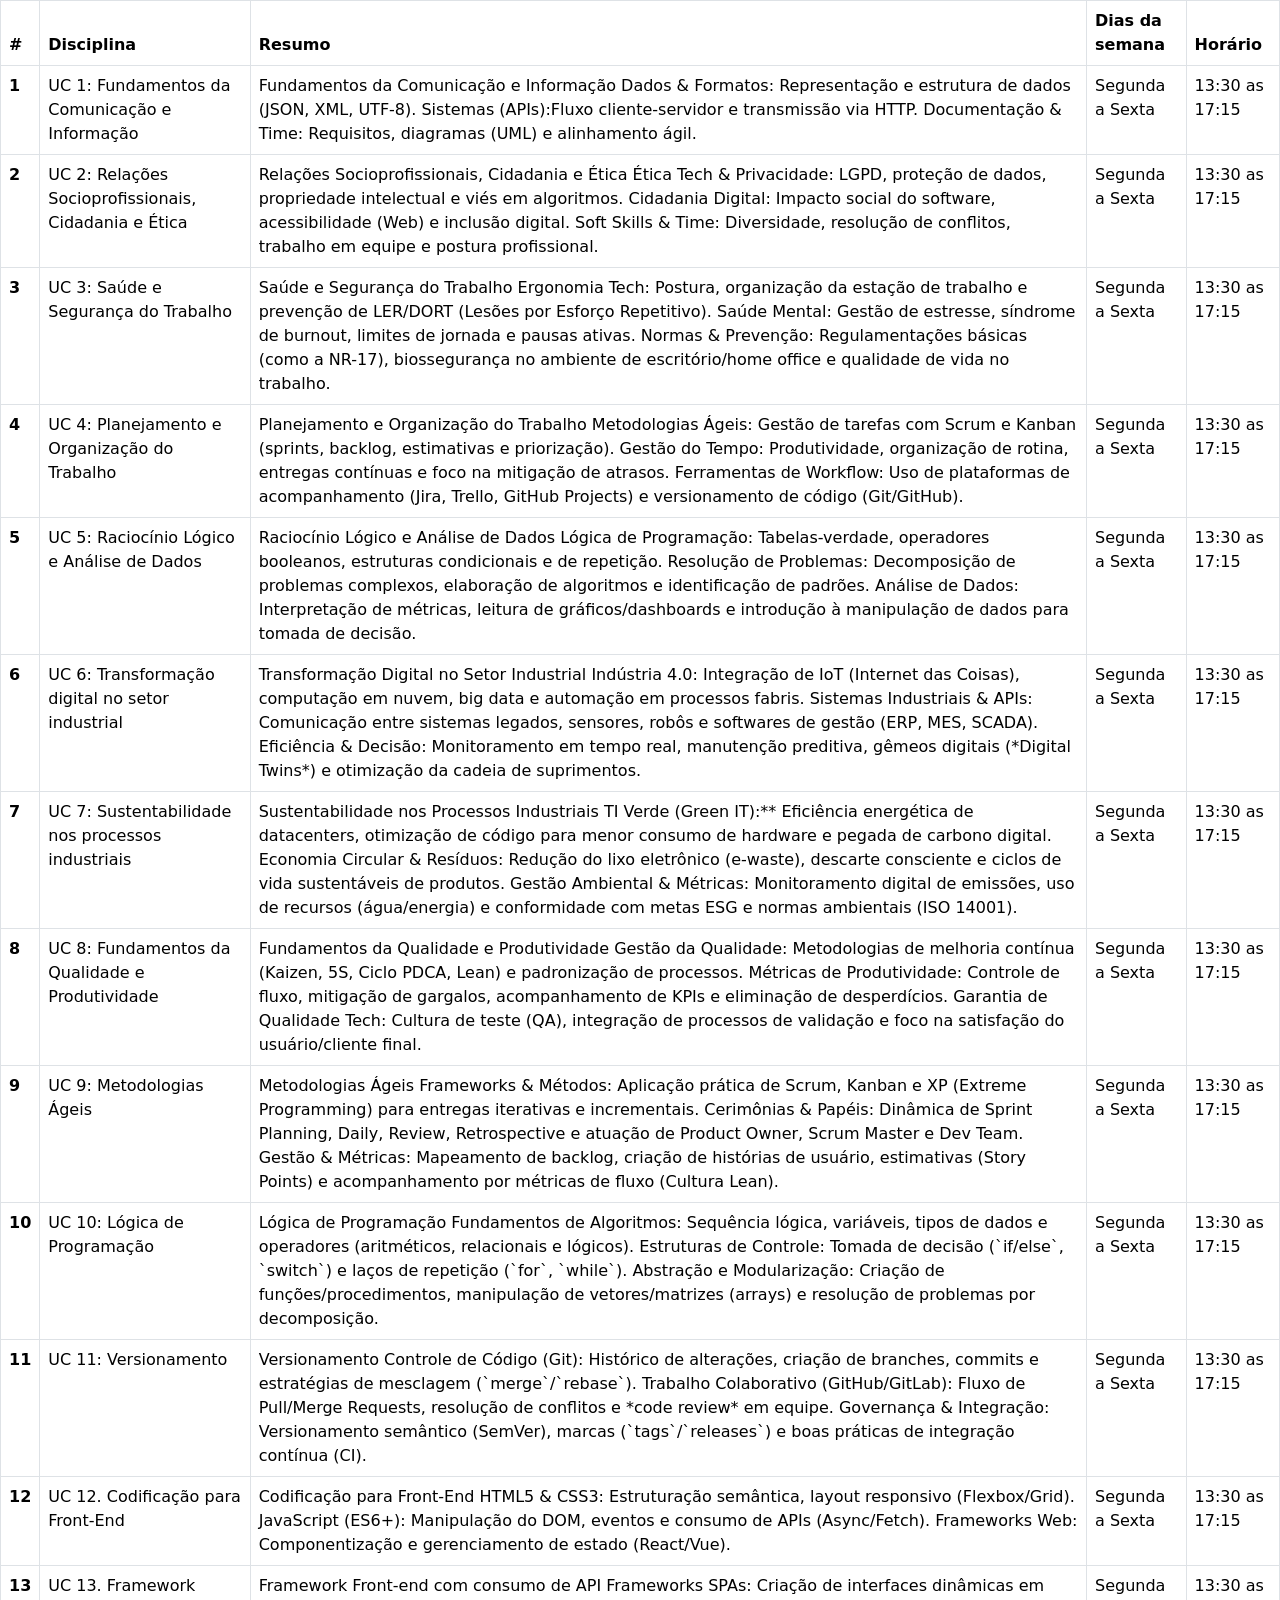
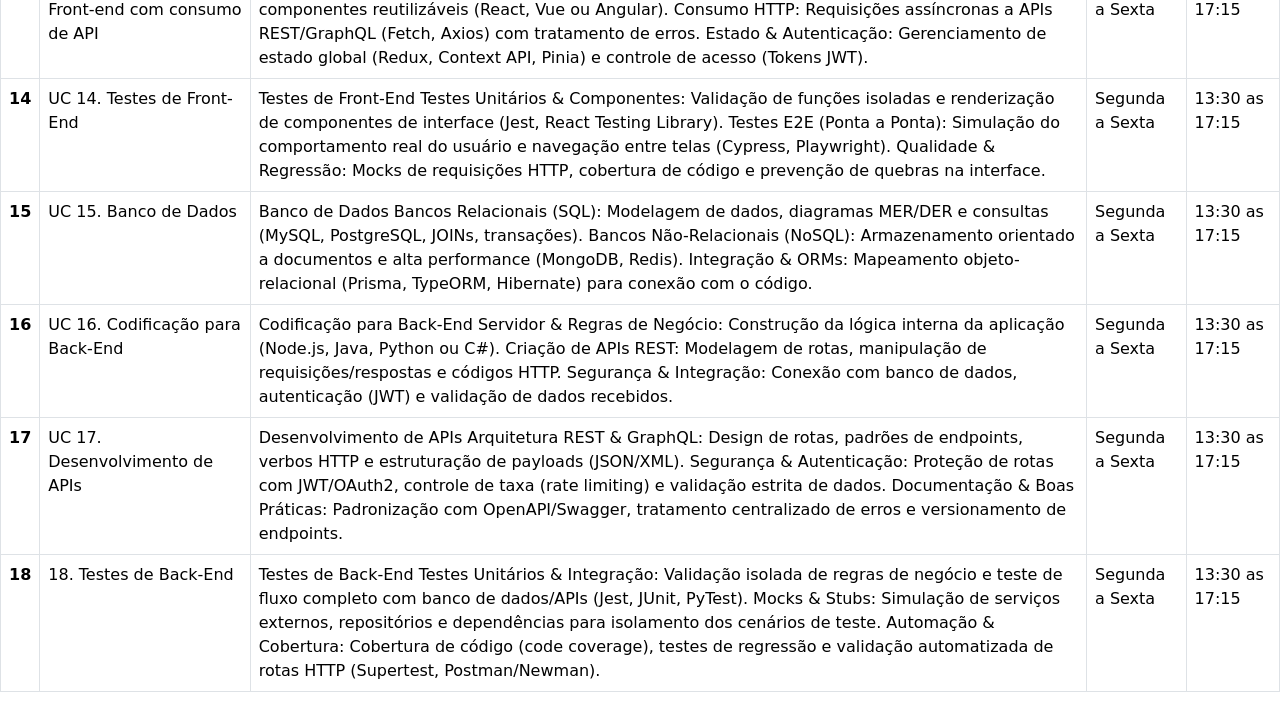
==== tabela-25-08/tabela.html @ abd52be7 "Add files via upload" ====
<!DOCTYPE html>
<html lang="pt-br">
<head>
    <meta charset="UTF-8">
    <meta name="viewport" content="width=device-width, initial-scale=1.0">
    <title>Document</title>
    <link href="https://cdn.jsdelivr.net/npm/bootstrap@5.3.8/dist/css/bootstrap.min.css" rel="stylesheet" integrity="sha384-sRIl4kxILFvY47J16cr9ZwB07vP4J8+LH7qKQnuqkuIAvNWLzeN8tE5YBujZqJLB" crossorigin="anonymous">
</head>
<body>
   <!DOCTYPE html>
<html lang="Pt-br">
<head>
    <meta charset="UTF-8">
    <meta name="viewport" content="width=device-width, initial-scale=1.0">
    <title>Revisão of Full stack</title>
</head>
<body>
    <table class="table table-bordered">
  <thead>
    <tr>
      <th scope="col">#</th>
      <th scope="col">Disciplina</th>
      <th scope="col">Resumo</th>
      <th scope="col">Dias da semana</th>
      <th scope="col">Horário</th>
    </tr>
  </thead>
  <tbody>
    <tr>
      <th scope="row">1</th>
      <td>UC 1: Fundamentos da Comunicação e Informação</td>
      <td>Fundamentos da Comunicação e Informação
  Dados & Formatos: Representação e estrutura de dados (JSON, XML, UTF-8).
  Sistemas (APIs):Fluxo cliente-servidor e transmissão via HTTP.
  Documentação & Time: Requisitos, diagramas (UML) e alinhamento ágil.</td>
      <td>Segunda a Sexta</td>
      <td>13:30 as 17:15</td>
    </tr>
    <tr>
      <th scope="row">2</th>
      <td>UC 2: Relações Socioprofissionais, Cidadania e Ética</td>
      <td>Relações Socioprofissionais, Cidadania e Ética
Ética Tech & Privacidade: LGPD, proteção de dados, propriedade intelectual e viés em algoritmos.
Cidadania Digital: Impacto social do software, acessibilidade (Web) e inclusão digital.
Soft Skills & Time: Diversidade, resolução de conflitos, trabalho em equipe e postura profissional.</td>
      <td>Segunda a Sexta</td>
      <td>13:30 as 17:15</td>
    </tr>
    <tr>
      <th scope="row">3</th>
      <td>UC 3: Saúde e Segurança do Trabalho</td>
      <td>Saúde e Segurança do Trabalho
Ergonomia Tech: Postura, organização da estação de trabalho e prevenção de LER/DORT (Lesões por Esforço Repetitivo).
Saúde Mental: Gestão de estresse, síndrome de burnout, limites de jornada e pausas ativas.
Normas & Prevenção: Regulamentações básicas (como a NR-17), biossegurança no ambiente de escritório/home office e qualidade de vida no trabalho.</td>
      <td>Segunda a Sexta</td>
      <td>13:30 as 17:15</td>
    </tr>

     <th scope="row">4</th>
      <td>UC 4: Planejamento e Organização do Trabalho</td>
      <td>Planejamento e Organização do Trabalho
Metodologias Ágeis: Gestão de tarefas com Scrum e Kanban (sprints, backlog, estimativas e priorização).
Gestão do Tempo: Produtividade, organização de rotina, entregas contínuas e foco na mitigação de atrasos.
Ferramentas de Workflow: Uso de plataformas de acompanhamento (Jira, Trello, GitHub Projects) e versionamento de código (Git/GitHub).</td>
      <td>Segunda a Sexta</td>
      <td>13:30 as 17:15</td>
    </tr>

     <th scope="row">5</th>
      <td>UC 5: Raciocínio Lógico e Análise de Dados</td>
      <td>Raciocínio Lógico e Análise de Dados
Lógica de Programação: Tabelas-verdade, operadores booleanos, estruturas condicionais e de repetição.
Resolução de Problemas: Decomposição de problemas complexos, elaboração de algoritmos e identificação de padrões.
Análise de Dados: Interpretação de métricas, leitura de gráficos/dashboards e introdução à manipulação de dados para tomada de decisão.</td>
      <td>Segunda a Sexta</td>
      <td>13:30 as 17:15</td>
    </tr>

     <th scope="row">6</th>
      <td>UC 6: Transformação digital no setor industrial</td>
      <td>Transformação Digital no Setor Industrial
Indústria 4.0: Integração de IoT (Internet das Coisas), computação em nuvem, big data e automação em processos fabris.
Sistemas Industriais & APIs: Comunicação entre sistemas legados, sensores, robôs e softwares de gestão (ERP, MES, SCADA).
Eficiência & Decisão: Monitoramento em tempo real, manutenção preditiva, gêmeos digitais (*Digital Twins*) e otimização da cadeia de suprimentos.</td>
      <td>Segunda a Sexta</td>
      <td>13:30 as 17:15</td>
    </tr>

     <th scope="row">7</th>
      <td>UC 7: Sustentabilidade nos processos industriais</td>
      <td>Sustentabilidade nos Processos Industriais
TI Verde (Green IT):** Eficiência energética de datacenters, otimização de código para menor consumo de hardware e pegada de carbono digital.
Economia Circular & Resíduos: Redução do lixo eletrônico (e-waste), descarte consciente e ciclos de vida sustentáveis de produtos.
Gestão Ambiental & Métricas: Monitoramento digital de emissões, uso de recursos (água/energia) e conformidade com metas ESG e normas ambientais (ISO 14001).</td>
      <td>Segunda a Sexta</td>
      <td>13:30 as 17:15</td>
    </tr>

     <th scope="row">8</th>
      <td>UC 8: Fundamentos da Qualidade e Produtividade</td>
      <td>Fundamentos da Qualidade e Produtividade
Gestão da Qualidade: Metodologias de melhoria contínua (Kaizen, 5S, Ciclo PDCA, Lean) e padronização de processos.
Métricas de Produtividade: Controle de fluxo, mitigação de gargalos, acompanhamento de KPIs e eliminação de desperdícios.
Garantia de Qualidade Tech: Cultura de teste (QA), integração de processos de validação e foco na satisfação do usuário/cliente final.</td>
      <td>Segunda a Sexta</td>
      <td>13:30 as 17:15</td>
    </tr>

     <th scope="row">9</th>
      <td>UC 9: Metodologias Ágeis</td>
      <td>Metodologias Ágeis
Frameworks & Métodos: Aplicação prática de Scrum, Kanban e XP (Extreme Programming) para entregas iterativas e incrementais.
Cerimônias & Papéis: Dinâmica de Sprint Planning, Daily, Review, Retrospective e atuação de Product Owner, Scrum Master e Dev Team.
  Gestão & Métricas: Mapeamento de backlog, criação de histórias de usuário, estimativas (Story Points) e acompanhamento por métricas de fluxo (Cultura Lean).</td>
      <td>Segunda a Sexta</td>
      <td>13:30 as 17:15</td>
    </tr>

     <th scope="row">10</th>
      <td>UC 10: Lógica de Programação</td>
      <td>Lógica de Programação
Fundamentos de Algoritmos: Sequência lógica, variáveis, tipos de dados e operadores (aritméticos, relacionais e lógicos).
Estruturas de Controle: Tomada de decisão (`if/else`, `switch`) e laços de repetição (`for`, `while`).
Abstração e Modularização: Criação de funções/procedimentos, manipulação de vetores/matrizes (arrays) e resolução de problemas por decomposição.</td>
      <td>Segunda a Sexta</td>
      <td>13:30 as 17:15</td>
    </tr>

     <th scope="row">11</th>
      <td>UC 11: Versionamento </td>
      <td>Versionamento
Controle de Código (Git): Histórico de alterações, criação de branches, commits e estratégias de mesclagem (`merge`/`rebase`).
Trabalho Colaborativo (GitHub/GitLab): Fluxo de Pull/Merge Requests, resolução de conflitos e *code review* em equipe.
Governança & Integração: Versionamento semântico (SemVer), marcas (`tags`/`releases`) e boas práticas de integração contínua (CI).</td>
      <td>Segunda a Sexta</td>
      <td>13:30 as 17:15</td>
    </tr>

     <th scope="row">12</th>
      <td>UC 12. Codificação para Front-End</td>
      <td>Codificação para Front-End
HTML5 & CSS3: Estruturação semântica, layout responsivo (Flexbox/Grid).
JavaScript (ES6+): Manipulação do DOM, eventos e consumo de APIs (Async/Fetch).
Frameworks Web: Componentização e gerenciamento de estado (React/Vue).</td>
      <td>Segunda a Sexta</td>
      <td>13:30 as 17:15</td>
    </tr>

     <th scope="row">13</th>
      <td>UC 13. Framework Front-end com consumo de API</td>
      <td>Framework Front-end com consumo de API
Frameworks SPAs: Criação de interfaces dinâmicas em componentes reutilizáveis (React, Vue ou Angular).
Consumo HTTP: Requisições assíncronas a APIs REST/GraphQL (Fetch, Axios) com tratamento de erros.
Estado & Autenticação: Gerenciamento de estado global (Redux, Context API, Pinia) e controle de acesso (Tokens JWT).</td>
      <td>Segunda a Sexta</td>
      <td>13:30 as 17:15</td>
    </tr>

     <th scope="row">14</th>
      <td>UC 14. Testes de Front-End</td>
      <td>Testes de Front-End
Testes Unitários & Componentes: Validação de funções isoladas e renderização de componentes de interface (Jest, React Testing Library).
Testes E2E (Ponta a Ponta): Simulação do comportamento real do usuário e navegação entre telas (Cypress, Playwright).
Qualidade & Regressão: Mocks de requisições HTTP, cobertura de código e prevenção de quebras na interface.</td>
      <td>Segunda a Sexta</td>
      <td>13:30 as 17:15</td>
    </tr>

    <th scope="row">15</th>
      <td>UC 15. Banco de Dados</td>
      <td>Banco de Dados
Bancos Relacionais (SQL): Modelagem de dados, diagramas MER/DER e consultas (MySQL, PostgreSQL, JOINs, transações).
Bancos Não-Relacionais (NoSQL): Armazenamento orientado a documentos e alta performance (MongoDB, Redis).
Integração & ORMs: Mapeamento objeto-relacional (Prisma, TypeORM, Hibernate) para conexão com o código.</td>
      <td>Segunda a Sexta</td>
      <td>13:30 as 17:15</td>
    </tr>

    <th scope="row">16</th>
      <td>UC 16. Codificação para Back-End</td>
      <td>Codificação para Back-End
Servidor & Regras de Negócio: Construção da lógica interna da aplicação (Node.js, Java, Python ou C#).
Criação de APIs REST: Modelagem de rotas, manipulação de requisições/respostas e códigos HTTP.
Segurança & Integração: Conexão com banco de dados, autenticação (JWT) e validação de dados recebidos.</td>
      <td>Segunda a Sexta</td>
      <td>13:30 as 17:15</td>
    </tr>

    <th scope="row">17</th>
      <td>UC 17. Desenvolvimento de APIs  </td>
      <td>Desenvolvimento de APIs
Arquitetura REST & GraphQL: Design de rotas, padrões de endpoints, verbos HTTP e estruturação de payloads (JSON/XML).
Segurança & Autenticação: Proteção de rotas com JWT/OAuth2, controle de taxa (rate limiting) e validação estrita de dados.
Documentação & Boas Práticas: Padronização com OpenAPI/Swagger, tratamento centralizado de erros e versionamento de endpoints.</td>
      <td>Segunda a Sexta</td>
      <td>13:30 as 17:15</td>
    </tr>

    <th scope="row">18</th>
      <td>18. Testes de Back-End</td>
      <td>Testes de Back-End
Testes Unitários & Integração: Validação isolada de regras de negócio e teste de fluxo completo com banco de dados/APIs (Jest, JUnit, PyTest).
Mocks & Stubs: Simulação de serviços externos, repositórios e dependências para isolamento dos cenários de teste.
Automação & Cobertura: Cobertura de código (code coverage), testes de regressão e validação automatizada de rotas HTTP (Supertest, Postman/Newman).</td>
      <td>Segunda a Sexta</td>
      <td>13:30 as 17:15</td>
    </tr>
  </tbody>
</table>
<script src="https://cdn.jsdelivr.net/npm/bootstrap@5.3.8/dist/js/bootstrap.bundle.min.js" integrity="sha384-FKyoEForCGlyvwx9Hj09JcYn3nv7wiPVlz7YYwJrWVcXK/BmnVDxM+D2scQbITxI" crossorigin="anonymous"></script>
</body>
</html>
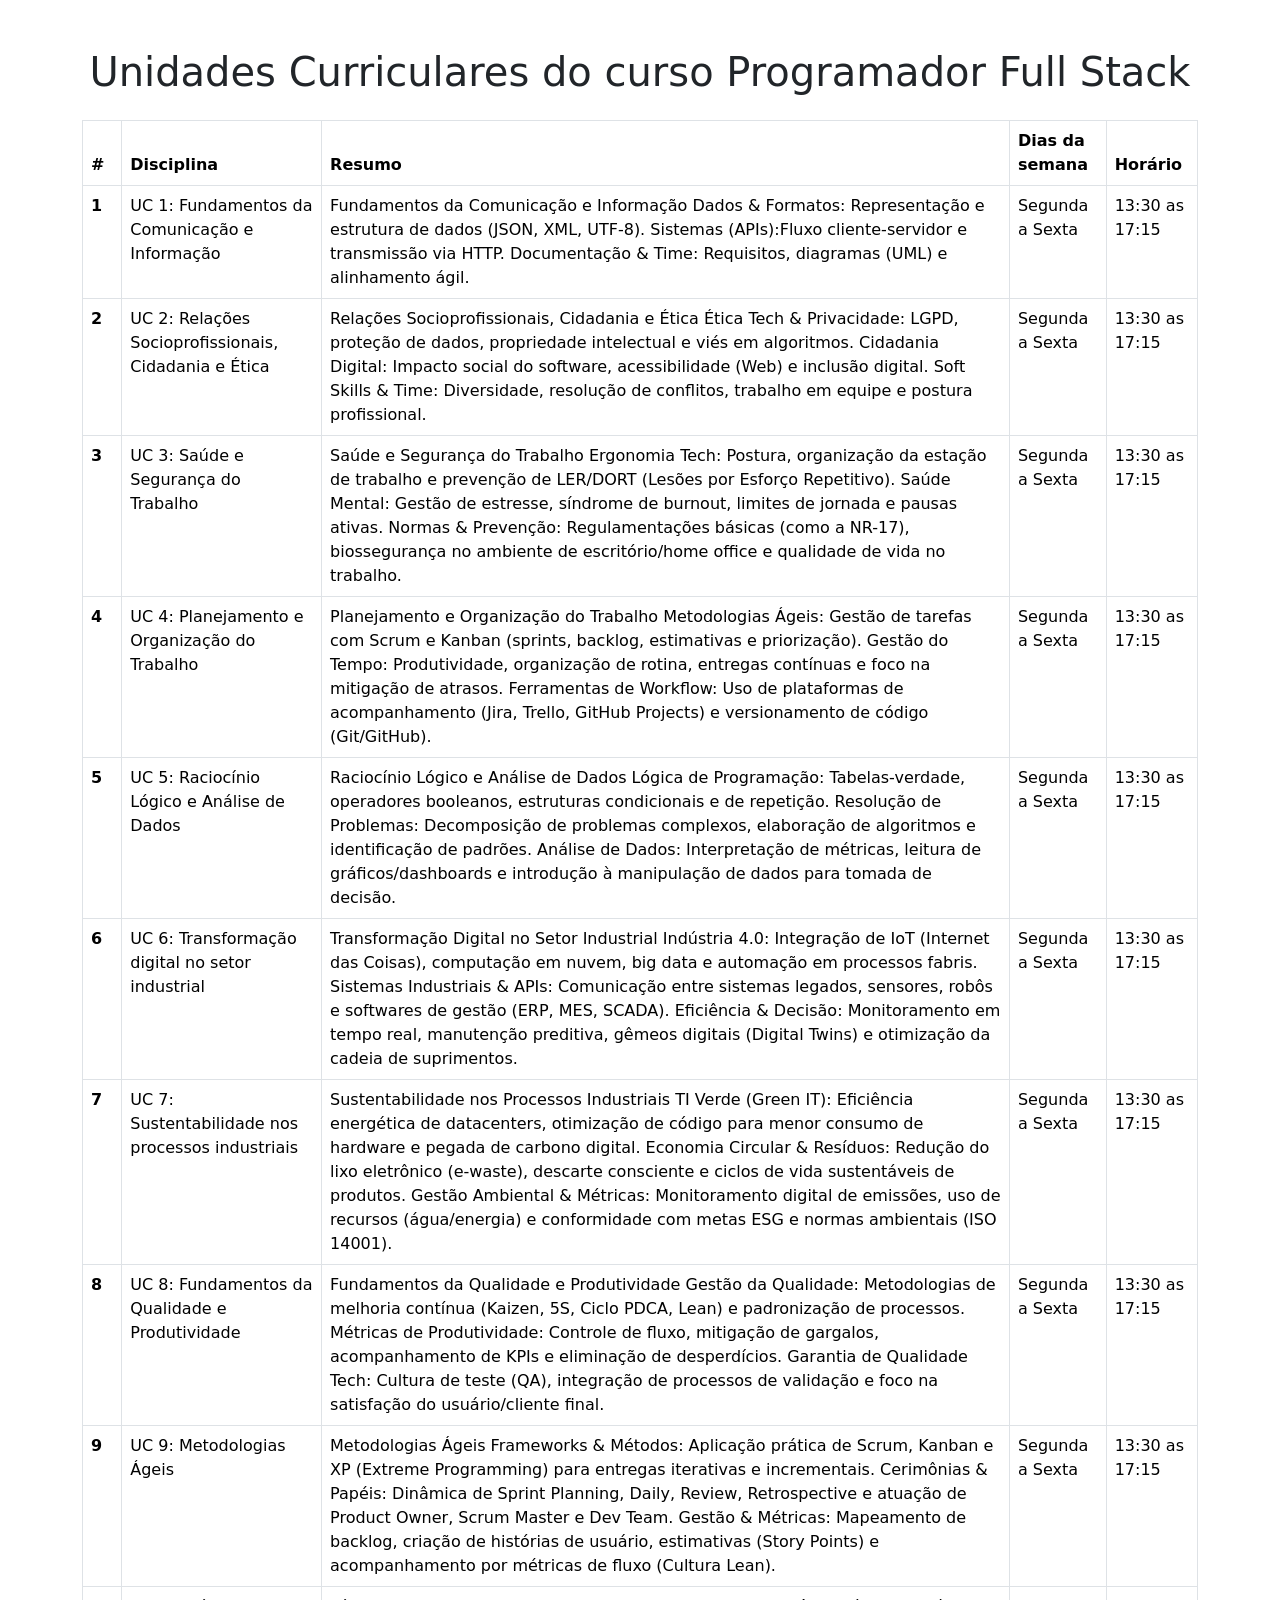
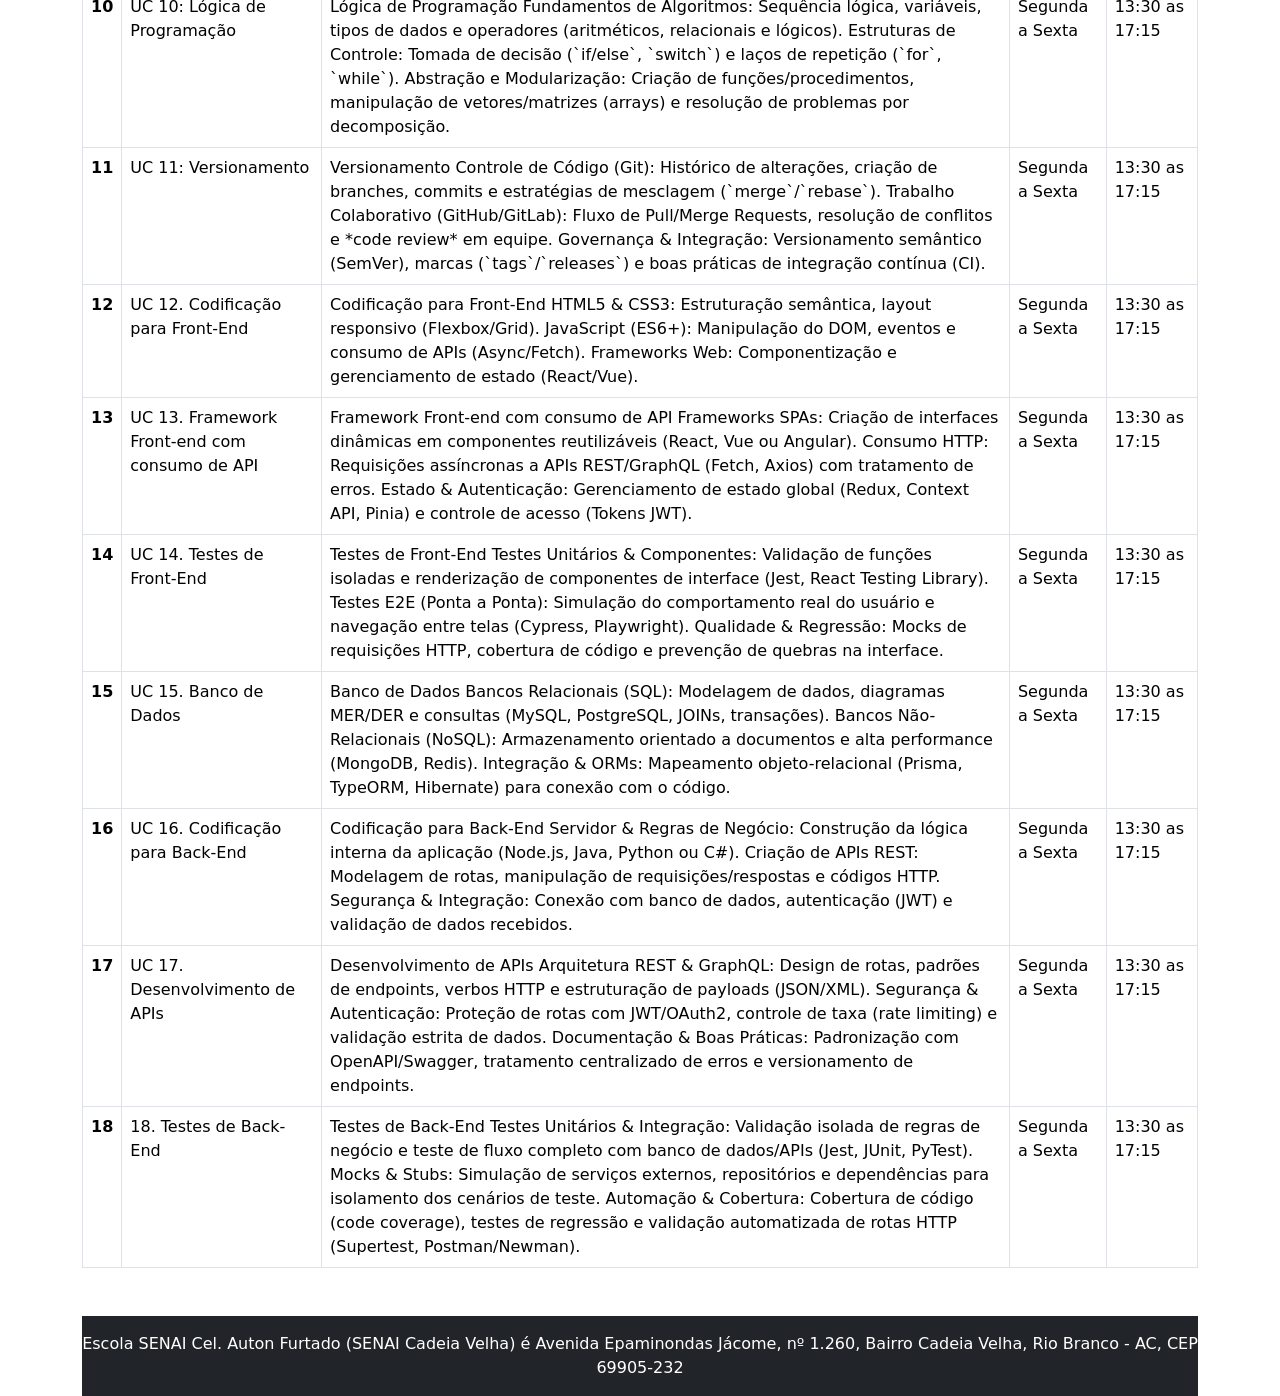
==== commit c5b70f5a: "Add files via upload" ====
--- a/tabela-25-08/tabela.html
+++ b/tabela-25-08/tabela.html
@@ -7,14 +7,13 @@
     <link href="https://cdn.jsdelivr.net/npm/bootstrap@5.3.8/dist/css/bootstrap.min.css" rel="stylesheet" integrity="sha384-sRIl4kxILFvY47J16cr9ZwB07vP4J8+LH7qKQnuqkuIAvNWLzeN8tE5YBujZqJLB" crossorigin="anonymous">
 </head>
 <body>
-   <!DOCTYPE html>
-<html lang="Pt-br">
-<head>
-    <meta charset="UTF-8">
-    <meta name="viewport" content="width=device-width, initial-scale=1.0">
-    <title>Revisão of Full stack</title>
-</head>
-<body>
+      <div class="container mt-5">
+
+        <h1 class="text-center mb-4">
+            Unidades Curriculares do curso Programador Full Stack
+        </h1>
+
+        <div class="table-responsive">
     <table class="table table-bordered">
   <thead>
     <tr>
@@ -82,7 +81,7 @@
       <td>Transformação Digital no Setor Industrial
 Indústria 4.0: Integração de IoT (Internet das Coisas), computação em nuvem, big data e automação em processos fabris.
 Sistemas Industriais & APIs: Comunicação entre sistemas legados, sensores, robôs e softwares de gestão (ERP, MES, SCADA).
-Eficiência & Decisão: Monitoramento em tempo real, manutenção preditiva, gêmeos digitais (*Digital Twins*) e otimização da cadeia de suprimentos.</td>
+Eficiência & Decisão: Monitoramento em tempo real, manutenção preditiva, gêmeos digitais (Digital Twins) e otimização da cadeia de suprimentos.</td>
       <td>Segunda a Sexta</td>
       <td>13:30 as 17:15</td>
     </tr>
@@ -90,7 +89,7 @@
      <th scope="row">7</th>
       <td>UC 7: Sustentabilidade nos processos industriais</td>
       <td>Sustentabilidade nos Processos Industriais
-TI Verde (Green IT):** Eficiência energética de datacenters, otimização de código para menor consumo de hardware e pegada de carbono digital.
+TI Verde (Green IT): Eficiência energética de datacenters, otimização de código para menor consumo de hardware e pegada de carbono digital.
 Economia Circular & Resíduos: Redução do lixo eletrônico (e-waste), descarte consciente e ciclos de vida sustentáveis de produtos.
 Gestão Ambiental & Métricas: Monitoramento digital de emissões, uso de recursos (água/energia) e conformidade com metas ESG e normas ambientais (ISO 14001).</td>
       <td>Segunda a Sexta</td>
@@ -206,8 +205,13 @@
       <td>Segunda a Sexta</td>
       <td>13:30 as 17:15</td>
     </tr>
+
+    
   </tbody>
 </table>
+<footer class="bg-dark text-white text-center py-3 mt-5">
+         Escola SENAI Cel. Auton Furtado (SENAI Cadeia Velha) é Avenida Epaminondas Jácome, nº 1.260, Bairro Cadeia Velha, Rio Branco - AC, CEP 69905-232
+    </footer>
 <script src="https://cdn.jsdelivr.net/npm/bootstrap@5.3.8/dist/js/bootstrap.bundle.min.js" integrity="sha384-FKyoEForCGlyvwx9Hj09JcYn3nv7wiPVlz7YYwJrWVcXK/BmnVDxM+D2scQbITxI" crossorigin="anonymous"></script>
 </body>
 </html>
